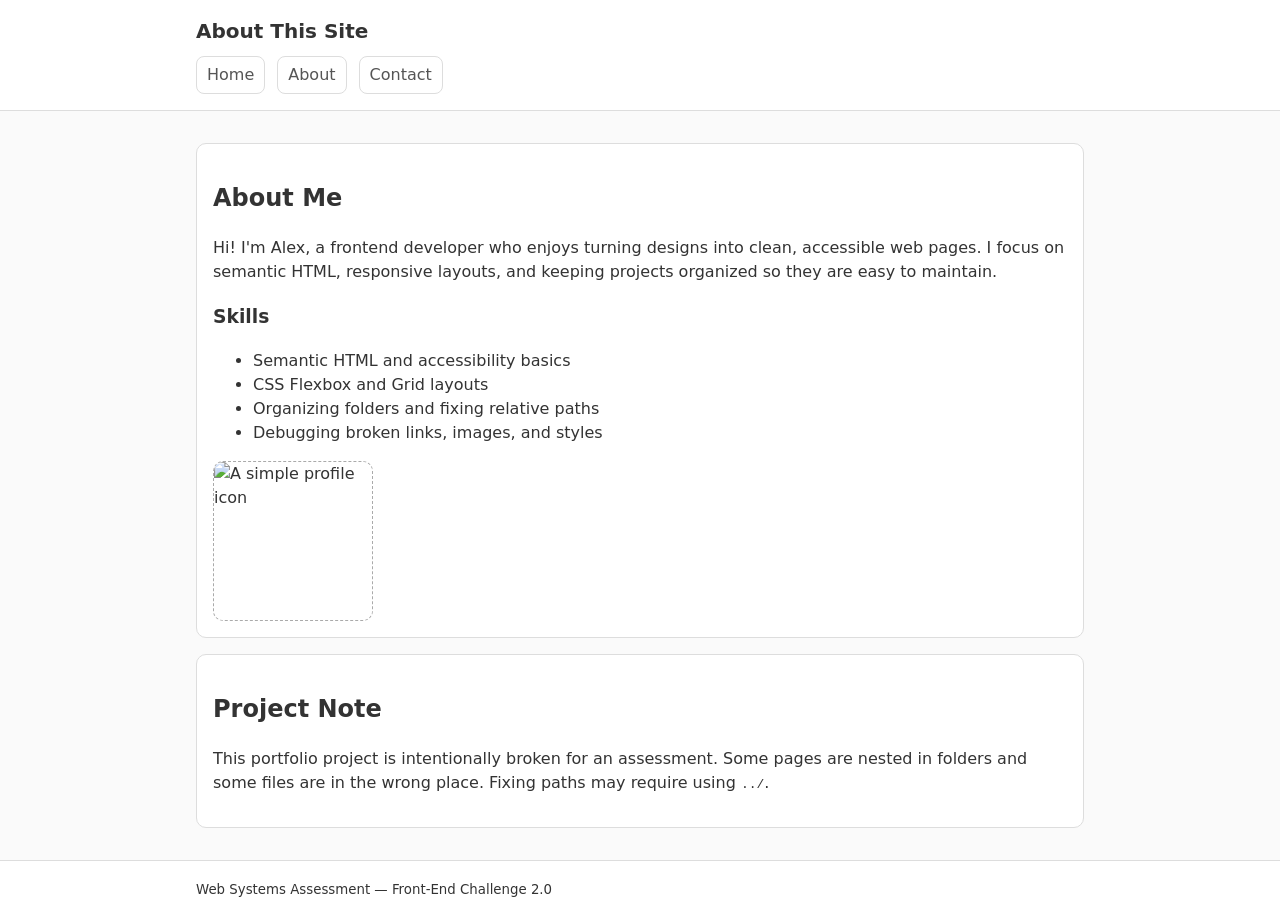
==== about.html @ 5b384e8b "refactor(project): reorganize folders and rename files to required structure" ====
<!doctype html>
<html lang="en">
  <head>
    <meta charset="utf-8" />
    <meta name="viewport" content="width=device-width, initial-scale=1" />
    <title>About (Broken)</title>

    <!-- INTENTIONALLY BROKEN: wrong stylesheet path and filename -->
    <link rel="stylesheet" href="css/styles.css" />
  </head>
  <body>
    <header class="site-header">
      <div class="container">
        <h1 class="site-title">About This Site</h1>

        <nav class="site-nav" aria-label="Primary">
          <!-- INTENTIONALLY BROKEN: filenames/paths are not correct -->
          <a href="index.html">Home</a>
          <a href="about.html" aria-current="page">About</a>
          <a href="pages/contact.html">Contact</a>
        </nav>
      </div>
    </header>

    <main class="container">
      <section class="card">
        <h2>About Me</h2>
        <p>
          Hi! I'm Alex, a frontend developer who enjoys turning designs into
          clean, accessible web pages. I focus on semantic HTML, responsive
          layouts, and keeping projects organized so they are easy to maintain.
        </p>

        <h3>Skills</h3>
        <ul>
          <li>Semantic HTML and accessibility basics</li>
          <li>CSS Flexbox and Grid layouts</li>
          <li>Organizing folders and fixing relative paths</li>
          <li>Debugging broken links, images, and styles</li>
        </ul>

        <!-- INTENTIONALLY BROKEN: wrong image path and filename -->
        <img
          class="profile-image"
          src="./img/profile.png"
          alt="A simple profile icon"
          width="160"
          height="160"
        />
      </section>

      <section class="card">
        <h2>Project Note</h2>
        <p>
          This portfolio project is intentionally broken for an assessment. Some
          pages are nested in folders and some files are in the wrong place.
          Fixing paths may require using <code>../</code>.
        </p>
      </section>
    </main>

    <footer class="site-footer">
      <div class="container">
        <small>Web Systems Assessment — Front-End Challenge 2.0</small>
      </div>
    </footer>
  </body>
</html>
---- css/styles.css ----
/*
  NOTE: This CSS file is intentionally placed in a non-standard folder name.
  The assessment expects students to reorganize into a clean structure (e.g., css/styles.css)
  and fix all related paths.
*/

:root {
  --bg: #fafafa;
  --card-bg: #fff;
  --text: #333;
  --muted: #555;
  --border: #ddd;
}

* {
  box-sizing: border-box;
}

body {
  margin: 0;
  font-family:
    system-ui,
    -apple-system,
    Segoe UI,
    Roboto,
    Arial,
    sans-serif;
  background: var(--bg);
  color: var(--text);
  line-height: 1.5;
}

.container {
  max-width: 920px;
  margin: 0 auto;
  padding: 16px;
}

.site-header,
.site-footer {
  border-bottom: 1px solid var(--border);
  background: var(--card-bg);
}

.site-footer {
  border-top: 1px solid var(--border);
  border-bottom: none;
}

.site-title {
  margin: 0;
  font-size: 20px;
}

.site-nav {
  display: flex;
  gap: 12px;
  margin-top: 10px;
}

.site-nav a {
  color: var(--muted);
  text-decoration: none;
  padding: 6px 10px;
  border: 1px solid var(--border);
  border-radius: 8px;
  background: #fff;
}

.card {
  background: var(--card-bg);
  border: 1px solid var(--border);
  border-radius: 10px;
  padding: 16px;
  margin: 16px 0;
}

.hero-image,
.profile-image {
  display: block;
  margin-top: 12px;
  max-width: 100%;
  height: auto;
  border: 1px dashed #aaa;
  border-radius: 10px;
}

.contact-form {
  margin-top: 12px;
  display: grid;
  gap: 12px;
}

.field {
  display: grid;
  gap: 6px;
}

.field-label {
  font-size: 14px;
  color: var(--muted);
}

.field-input {
  padding: 10px 12px;
  border: 1px solid var(--border);
  border-radius: 8px;
  font: inherit;
}

.btn {
  justify-self: start;
  padding: 10px 14px;
  border: 1px solid var(--border);
  border-radius: 8px;
  background: #fff;
  cursor: pointer;
}

/* Portfolio-style homepage layout */

.hero {
  overflow: hidden;
}

.hero-grid {
  display: grid;
  gap: 16px;
  align-items: start;
}

@media (min-width: 800px) {
  .hero-grid {
    grid-template-columns: 1.1fr 0.9fr;
    align-items: center;
  }
}

.hero-kicker {
  margin: 0 0 8px;
  color: var(--muted);
  font-size: 14px;
}

.hero-title {
  margin: 0 0 10px;
  font-size: 28px;
  line-height: 1.2;
}

.hero-text {
  margin: 0 0 14px;
  color: var(--muted);
}

.tag-list {
  list-style: none;
  padding: 0;
  margin: 0;
  display: flex;
  flex-wrap: wrap;
  gap: 8px;
}

.tag {
  border: 1px solid var(--border);
  border-radius: 999px;
  padding: 6px 10px;
  background: #fff;
  font-size: 13px;
  color: var(--muted);
}

.hero-banner {
  width: 100%;
  height: auto;
  display: block;
  border: 1px dashed #aaa;
  border-radius: 10px;
}

.project-grid {
  display: grid;
  gap: 12px;
  margin-top: 12px;
}

@media (min-width: 800px) {
  .project-grid {
    grid-template-columns: repeat(3, 1fr);
  }
}

.project {
  border: 1px solid var(--border);
  border-radius: 10px;
  padding: 12px;
  background: #fff;
}

.project-title {
  margin: 0 0 6px;
  font-size: 16px;
}

.project-text {
  margin: 0;
  color: var(--muted);
  font-size: 14px;
}
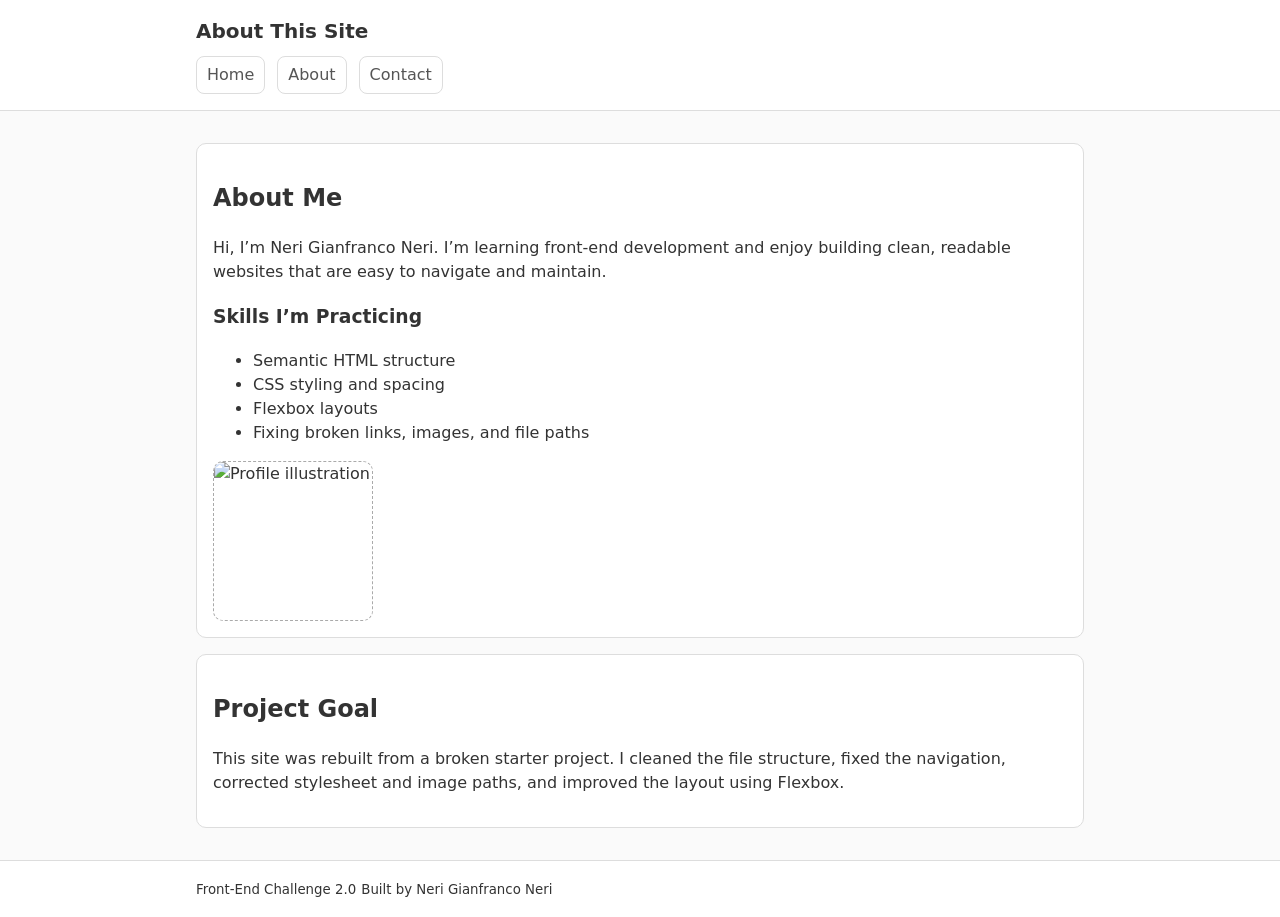
==== commit d5927049: "fix(paths): correct stylesheet image and navigation links" ====
--- a/about.html
+++ b/about.html
@@ -3,65 +3,63 @@
   <head>
     <meta charset="utf-8" />
     <meta name="viewport" content="width=device-width, initial-scale=1" />
-    <title>About (Broken)</title>
-
-    <!-- INTENTIONALLY BROKEN: wrong stylesheet path and filename -->
-    <link rel="stylesheet" href="css/styles.css" />
+    <title>About | Neri Gianfranco Neri</title>
+    <link rel="stylesheet" href="./css/styles.css" />
   </head>
   <body>
     <header class="site-header">
-      <div class="container">
+      <div class="container header-row">
         <h1 class="site-title">About This Site</h1>
-
         <nav class="site-nav" aria-label="Primary">
-          <!-- INTENTIONALLY BROKEN: filenames/paths are not correct -->
-          <a href="index.html">Home</a>
-          <a href="about.html" aria-current="page">About</a>
-          <a href="pages/contact.html">Contact</a>
+          <a href="./index.html">Home</a>
+          <a href="./about.html" aria-current="page">About</a>
+          <a href="./pages/contact.html">Contact</a>
         </nav>
       </div>
     </header>
 
     <main class="container">
-      <section class="card">
-        <h2>About Me</h2>
-        <p>
-          Hi! I'm Alex, a frontend developer who enjoys turning designs into
-          clean, accessible web pages. I focus on semantic HTML, responsive
-          layouts, and keeping projects organized so they are easy to maintain.
-        </p>
+      <section class="card about-layout">
+        <div>
+          <h2>About Me</h2>
+          <p>
+            Hi, I’m Neri Gianfranco Neri. I’m learning front-end development and
+            enjoy building clean, readable websites that are easy to navigate
+            and maintain.
+          </p>
 
-        <h3>Skills</h3>
-        <ul>
-          <li>Semantic HTML and accessibility basics</li>
-          <li>CSS Flexbox and Grid layouts</li>
-          <li>Organizing folders and fixing relative paths</li>
-          <li>Debugging broken links, images, and styles</li>
-        </ul>
+          <h3>Skills I’m Practicing</h3>
+          <ul>
+            <li>Semantic HTML structure</li>
+            <li>CSS styling and spacing</li>
+            <li>Flexbox layouts</li>
+            <li>Fixing broken links, images, and file paths</li>
+          </ul>
+        </div>
 
-        <!-- INTENTIONALLY BROKEN: wrong image path and filename -->
         <img
           class="profile-image"
-          src="./img/profile.png"
-          alt="A simple profile icon"
+          src="./assets/img/profile.svg"
+          alt="Profile illustration"
           width="160"
           height="160"
         />
       </section>
 
       <section class="card">
-        <h2>Project Note</h2>
+        <h2>Project Goal</h2>
         <p>
-          This portfolio project is intentionally broken for an assessment. Some
-          pages are nested in folders and some files are in the wrong place.
-          Fixing paths may require using <code>../</code>.
+          This site was rebuilt from a broken starter project. I cleaned the
+          file structure, fixed the navigation, corrected stylesheet and image
+          paths, and improved the layout using Flexbox.
         </p>
       </section>
     </main>
 
     <footer class="site-footer">
-      <div class="container">
-        <small>Web Systems Assessment — Front-End Challenge 2.0</small>
+      <div class="container footer-row">
+        <small>Front-End Challenge 2.0</small>
+        <small>Built by Neri Gianfranco Neri</small>
       </div>
     </footer>
   </body>
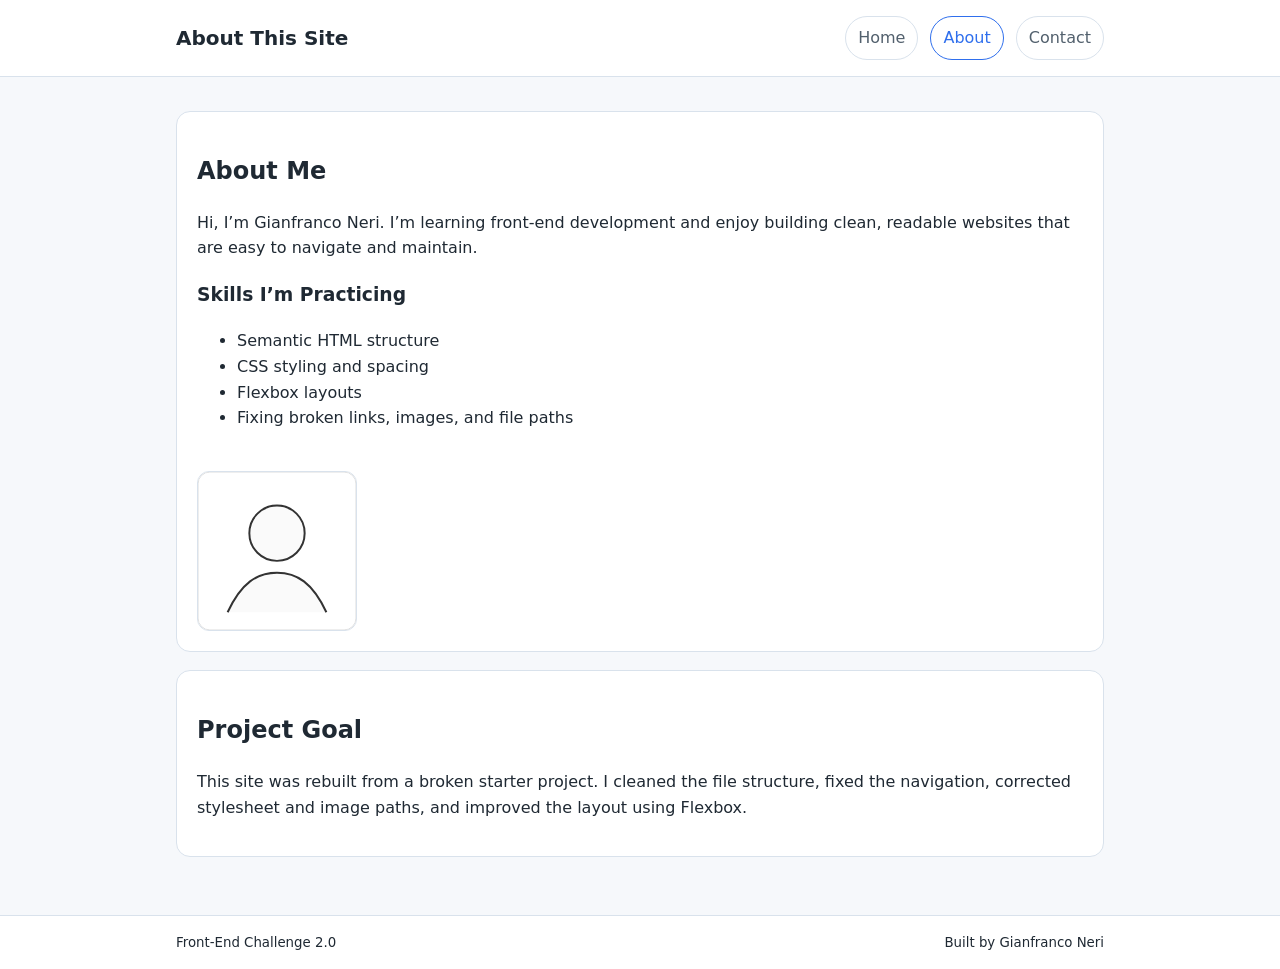
==== commit 400c9ccc: "Update about.html" ====
--- a/about.html
+++ b/about.html
@@ -3,7 +3,7 @@
   <head>
     <meta charset="utf-8" />
     <meta name="viewport" content="width=device-width, initial-scale=1" />
-    <title>About | Neri Gianfranco Neri</title>
+    <title>About | Gianfranco Neri</title>
     <link rel="stylesheet" href="./css/styles.css" />
   </head>
   <body>
@@ -23,7 +23,7 @@
         <div>
           <h2>About Me</h2>
           <p>
-            Hi, I’m Neri Gianfranco Neri. I’m learning front-end development and
+            Hi, I’m Gianfranco Neri. I’m learning front-end development and
             enjoy building clean, readable websites that are easy to navigate
             and maintain.
           </p>
@@ -59,7 +59,7 @@
     <footer class="site-footer">
       <div class="container footer-row">
         <small>Front-End Challenge 2.0</small>
-        <small>Built by Neri Gianfranco Neri</small>
+        <small>Built by Gianfranco Neri</small>
       </div>
     </footer>
   </body>
--- a/css/styles.css
+++ b/css/styles.css
@@ -5,11 +5,12 @@
 */
 
 :root {
-  --bg: #fafafa;
-  --card-bg: #fff;
-  --text: #333;
-  --muted: #555;
-  --border: #ddd;
+  --bg: #f6f8fb;
+  --card-bg: #ffffff;
+  --text: #1f2933;
+  --muted: #52606d;
+  --border: #d9e2ec;
+  --accent: #2f6fed;
 }
 
 * {
@@ -27,62 +28,166 @@
     sans-serif;
   background: var(--bg);
   color: var(--text);
-  line-height: 1.5;
+  line-height: 1.6;
+}
+
+img {
+  max-width: 100%;
+  height: auto;
 }
 
 .container {
-  max-width: 920px;
+  max-width: 960px;
   margin: 0 auto;
   padding: 16px;
 }
 
 .site-header,
 .site-footer {
+  background: var(--card-bg);
+}
+
+.site-header {
   border-bottom: 1px solid var(--border);
-  background: var(--card-bg);
 }
 
 .site-footer {
   border-top: 1px solid var(--border);
-  border-bottom: none;
+  margin-top: 24px;
+}
+
+.header-row,
+.footer-row {
+  display: flex;
+  justify-content: space-between;
+  align-items: center;
+  gap: 16px;
+  flex-wrap: wrap;
 }
 
 .site-title {
   margin: 0;
-  font-size: 20px;
+  font-size: 1.25rem;
 }
 
 .site-nav {
   display: flex;
   gap: 12px;
-  margin-top: 10px;
+  flex-wrap: wrap;
 }
 
 .site-nav a {
   color: var(--muted);
   text-decoration: none;
-  padding: 6px 10px;
-  border: 1px solid var(--border);
-  border-radius: 8px;
-  background: #fff;
+  padding: 8px 12px;
+  border: 1px solid var(--border);
+  border-radius: 999px;
+  background: #fff;
+  transition: 0.2s ease;
+}
+
+.site-nav a:hover,
+.site-nav a[aria-current="page"] {
+  color: var(--accent);
+  border-color: var(--accent);
 }
 
 .card {
   background: var(--card-bg);
   border: 1px solid var(--border);
-  border-radius: 10px;
-  padding: 16px;
-  margin: 16px 0;
-}
-
-.hero-image,
+  border-radius: 14px;
+  padding: 20px;
+  margin: 18px 0;
+}
+
+.hero-grid {
+  display: flex;
+  flex-wrap: wrap;
+  gap: 24px;
+  align-items: center;
+}
+
+.hero-copy {
+  flex: 1 1 300px;
+}
+
+.hero-media {
+  flex: 1 1 320px;
+}
+
+.hero-kicker {
+  margin: 0 0 8px;
+  color: var(--muted);
+  font-size: 0.95rem;
+}
+
+.hero-title {
+  margin: 0 0 10px;
+  font-size: 2rem;
+  line-height: 1.2;
+}
+
+.hero-text {
+  margin: 0 0 16px;
+  color: var(--muted);
+}
+
+.tag-list {
+  list-style: none;
+  padding: 0;
+  margin: 0;
+  display: flex;
+  flex-wrap: wrap;
+  gap: 10px;
+}
+
+.tag {
+  border: 1px solid var(--border);
+  border-radius: 999px;
+  padding: 6px 12px;
+  background: #fff;
+  font-size: 0.9rem;
+  color: var(--muted);
+}
+
+.hero-banner,
 .profile-image {
   display: block;
+  border: 1px solid var(--border);
+  border-radius: 12px;
+}
+
+.project-grid {
+  display: flex;
+  flex-wrap: wrap;
+  gap: 14px;
   margin-top: 12px;
-  max-width: 100%;
-  height: auto;
-  border: 1px dashed #aaa;
-  border-radius: 10px;
+}
+
+.project {
+  flex: 1 1 220px;
+  border: 1px solid var(--border);
+  border-radius: 12px;
+  padding: 14px;
+  background: #fff;
+}
+
+.project-title {
+  margin: 0 0 8px;
+  font-size: 1rem;
+}
+
+.project-text {
+  margin: 0;
+  color: var(--muted);
+}
+
+.about-layout {
+  display: flex;
+  justify-content: space-between;
+  align-items: center;
+  gap: 24px;
+  flex-wrap: wrap;
 }
 
 .contact-form {
@@ -117,94 +222,8 @@
   cursor: pointer;
 }
 
-/* Portfolio-style homepage layout */
-
-.hero {
-  overflow: hidden;
-}
-
-.hero-grid {
-  display: grid;
-  gap: 16px;
-  align-items: start;
-}
-
-@media (min-width: 800px) {
-  .hero-grid {
-    grid-template-columns: 1.1fr 0.9fr;
-    align-items: center;
+@media (max-width: 700px) {
+  .hero-title {
+    font-size: 1.6rem;
   }
-}
-
-.hero-kicker {
-  margin: 0 0 8px;
-  color: var(--muted);
-  font-size: 14px;
-}
-
-.hero-title {
-  margin: 0 0 10px;
-  font-size: 28px;
-  line-height: 1.2;
-}
-
-.hero-text {
-  margin: 0 0 14px;
-  color: var(--muted);
-}
-
-.tag-list {
-  list-style: none;
-  padding: 0;
-  margin: 0;
-  display: flex;
-  flex-wrap: wrap;
-  gap: 8px;
-}
-
-.tag {
-  border: 1px solid var(--border);
-  border-radius: 999px;
-  padding: 6px 10px;
-  background: #fff;
-  font-size: 13px;
-  color: var(--muted);
-}
-
-.hero-banner {
-  width: 100%;
-  height: auto;
-  display: block;
-  border: 1px dashed #aaa;
-  border-radius: 10px;
-}
-
-.project-grid {
-  display: grid;
-  gap: 12px;
-  margin-top: 12px;
-}
-
-@media (min-width: 800px) {
-  .project-grid {
-    grid-template-columns: repeat(3, 1fr);
-  }
-}
-
-.project {
-  border: 1px solid var(--border);
-  border-radius: 10px;
-  padding: 12px;
-  background: #fff;
-}
-
-.project-title {
-  margin: 0 0 6px;
-  font-size: 16px;
-}
-
-.project-text {
-  margin: 0;
-  color: var(--muted);
-  font-size: 14px;
-}
+}
